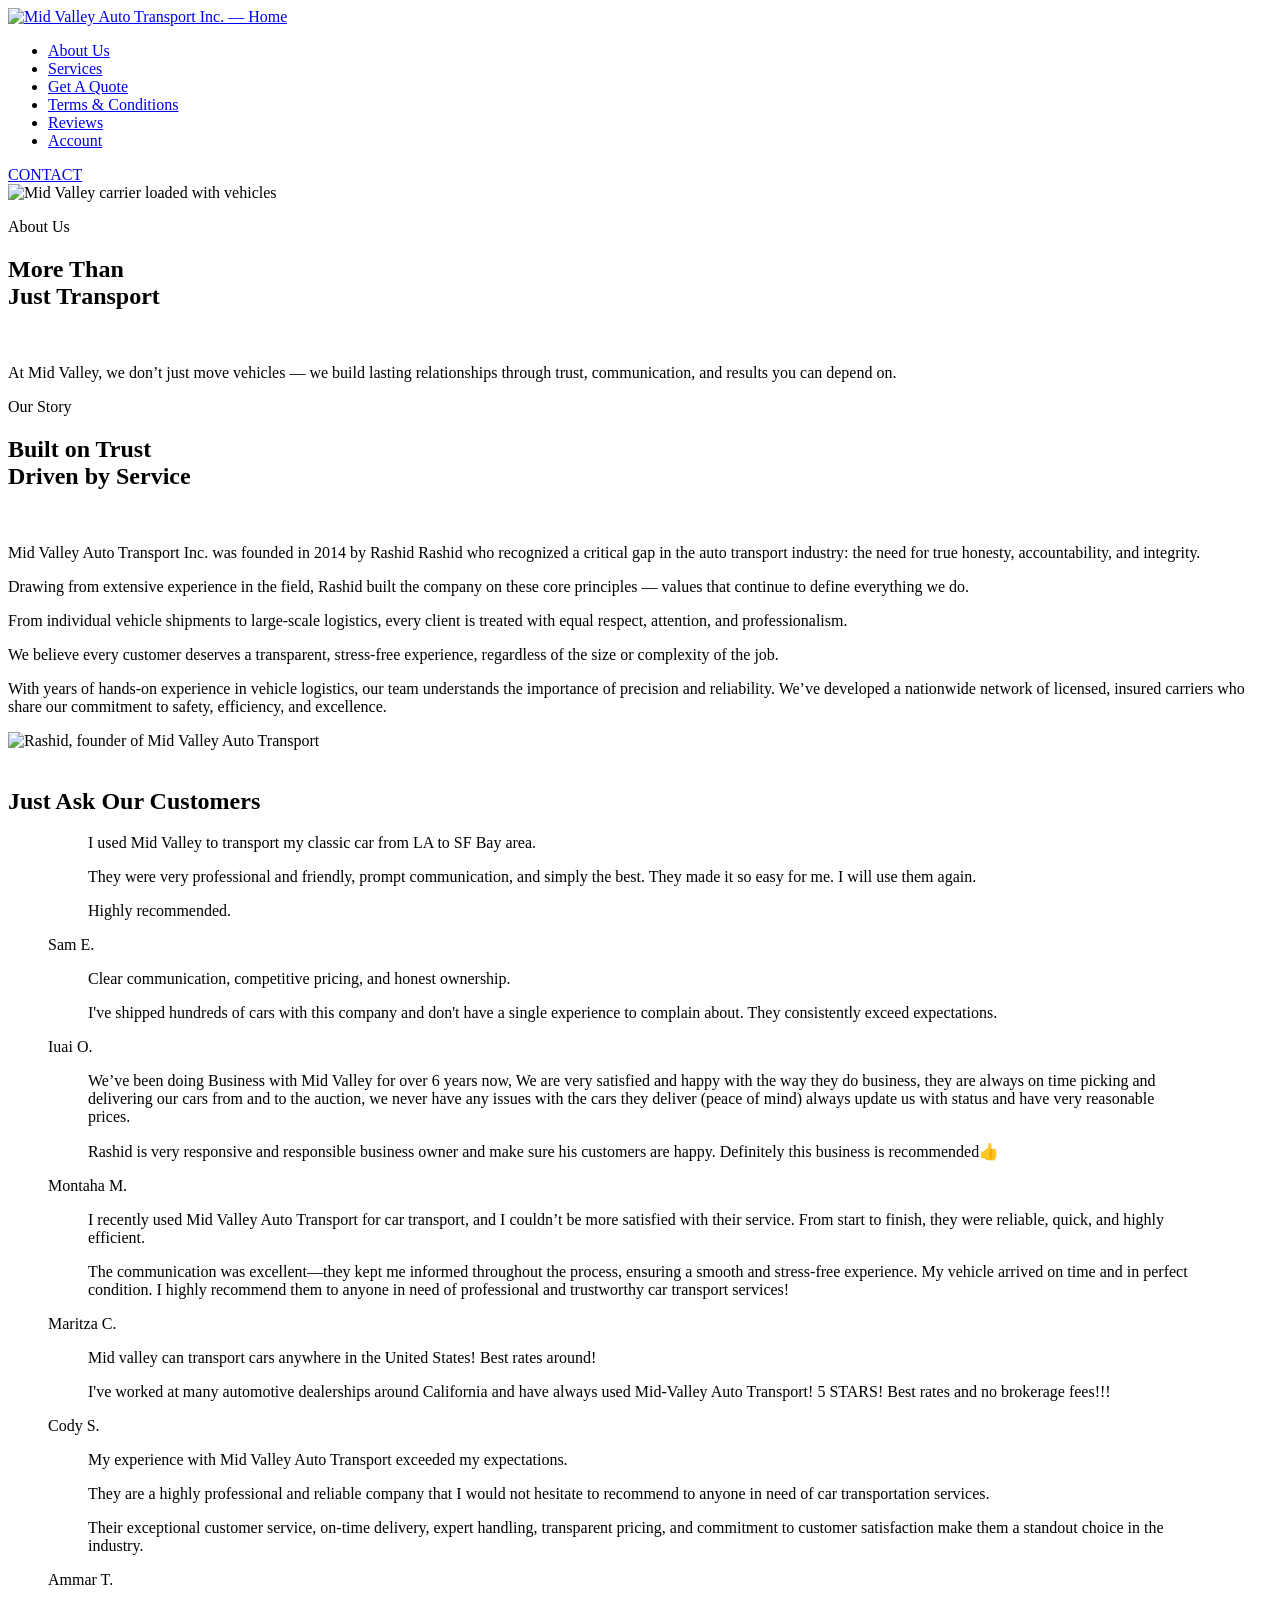
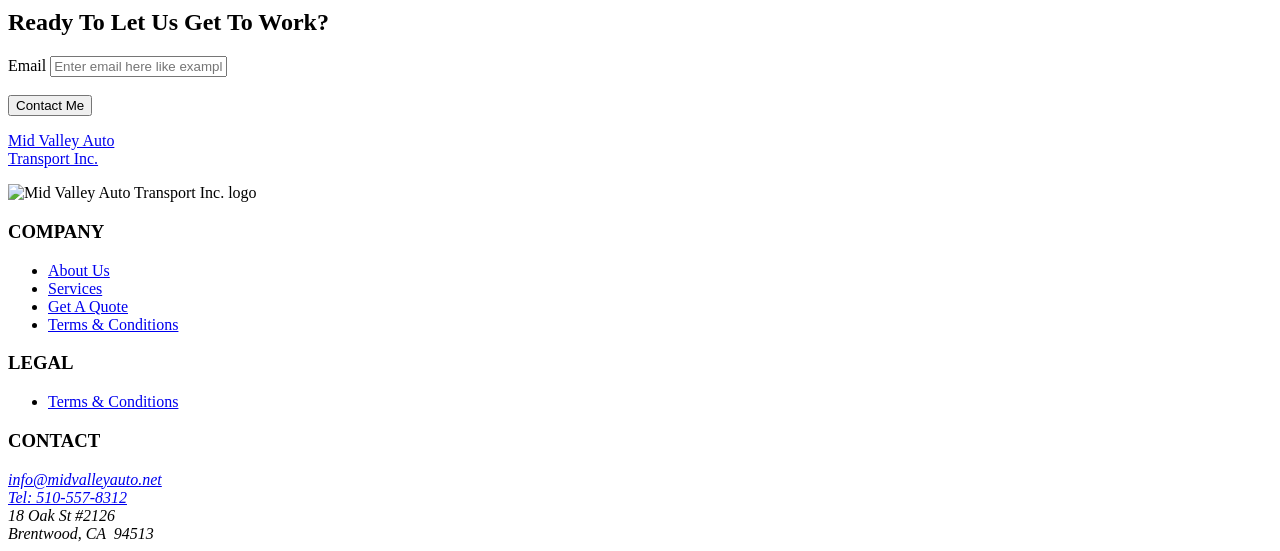
==== about-us.html @ 92d38f5a "#34 Added about-us.html file." ====
<!DOCTYPE html>
<html lang="en">
<!-- This part of the code handles fonts, styling and title. -->

<head>
    <meta charset="utf-8">
    <meta name="viewport" content="width=device-width, initial-scale=1">
    <title>About Us | Mid Valley Auto Transport Inc.</title>
    <link rel="preconnect" href="https://fonts.googleapis.com">
    <link rel="preconnect" href="https://fonts.gstatic.com" crossorigin>
    <link
        href="https://fonts.googleapis.com/css2?family=Inter:wght@300;400;500;600;700&family=Instrument+Sans:wght@400;500&display=swap"
        rel="stylesheet">
    <link rel="stylesheet" href="css/styles.css">
</head>

<body class="about">
    <div class="page">
        <header class="site-header light">
            <nav class="nav" aria-label="Main">
                <a class="nav-logo" href="index.html"><img src="assets/nav-logo-color.png" width="433" height="158"
                        alt="Mid Valley Auto Transport Inc. — Home"></a>
                <ul class="nav-links">
                    <li><a href="about-us.html" aria-current="page">About Us</a></li>
                    <li><a href="services.html">Services</a></li>
                    <li><a href="getquote.html">Get A Quote</a></li>
                    <li><a href="termsandconditions.html">Terms &amp; Conditions</a></li>
                    <li><a href="reviews.html">Reviews</a></li>
                    <li><a href="account.html">Account</a></li>
                </ul>
                <a class="nav-cta" href="contact.html">CONTACT</a>
            </nav>
        </header>
        <!-- Content of the page-->
        <main>
            <section class="about-hero">
                <img class="about-hero-bg" src="assets/about-hero.png" alt="Mid Valley carrier loaded with vehicles">
                <div class="about-hero-text">
                    <p class="kicker-line">About Us <img src="assets/about-line1.svg" width="60" height="5" alt=""></p>
                    <h1>More Than<br>Just <span class="g">Transport</span></h1>
                    <img class="bar" src="assets/about-line2.svg" width="100" height="5" alt="">
                    <p class="about-hero-copy">At Mid Valley, we don’t just move vehicles — we build lasting
                        relationships through trust, communication, and results you can depend on.</p>
                </div>
            </section>
            <section class="story">
                <div class="story-text">
                    <p class="kicker-line dark">Our Story <img src="assets/about-line1.svg" width="60" height="5"
                            alt=""></p>
                    <h2>Built on Trust<br>Driven by <span class="g">Service</span></h2>
                    <img class="bar" src="assets/about-line2.svg" width="100" height="5" alt="">
                    <div class="story-copy">
                        <p>Mid Valley Auto Transport Inc. was founded in 2014 by Rashid Rashid who recognized a critical
                            gap in the auto transport industry: the need for true honesty, accountability, and
                            integrity.</p>
                        <p>Drawing from extensive experience in the field, Rashid built the company on these core
                            principles — values that continue to define everything we do.</p>
                        <p>From individual vehicle shipments to large-scale logistics, every client is treated with
                            equal respect, attention, and professionalism.</p>
                        <p>We believe every customer deserves a transparent, stress-free experience, regardless of the
                            size or complexity of the job.</p>
                        <p>With years of hands-on experience in vehicle logistics, our team understands the importance
                            of precision and reliability. We’ve developed a nationwide network of licensed, insured
                            carriers who share our commitment to safety, efficiency, and excellence.</p>
                    </div>
                </div>
                <img class="founder" src="assets/about-founder.png" width="511" height="763"
                    alt="Rashid, founder of Mid Valley Auto Transport">
            </section>
            <section class="testimonials">
                <img class="testimonials-bg" src="assets/about-tires.png" alt="">
                <h2>Just Ask Our Customers</h2>
                <div class="t-grid">
                    <figure class="t-card">
                        <blockquote>
                            <p>I used Mid Valley to transport my classic car from LA to SF Bay area.</p>
                            <p>They were very professional and friendly, prompt communication, and simply the best. They
                                made it so easy for me. I will use them again.</p>
                            <p>Highly recommended.</p>
                        </blockquote>
                        <figcaption>Sam E.</figcaption>
                    </figure>
                    <figure class="t-card">
                        <blockquote>
                            <p>Clear communication, competitive pricing, and honest ownership.</p>
                            <p>I've shipped hundreds of cars with this company and don't have a single experience to
                                complain about. They consistently exceed expectations.</p>
                        </blockquote>
                        <figcaption>Iuai O.</figcaption>
                    </figure>
                    <figure class="t-card">
                        <blockquote>
                            <p>We’ve been doing Business with Mid Valley for over 6 years now, We are very satisfied and
                                happy with the way they do business, they are always on time picking and delivering our
                                cars from and to the auction, we never have any issues with the cars they deliver (peace
                                of mind) always update us with status and have very reasonable prices.</p>
                            <p>Rashid is very responsive and responsible business owner and make sure his customers are
                                happy. Definitely this business is recommended👍</p>
                        </blockquote>
                        <figcaption>Montaha M.</figcaption>
                    </figure>
                    <figure class="t-card">
                        <blockquote>
                            <p>I recently used Mid Valley Auto Transport for car transport, and I couldn’t be more
                                satisfied with their service. From start to finish, they were reliable, quick, and
                                highly efficient.</p>
                            <p>The communication was excellent—they kept me informed throughout the process, ensuring a
                                smooth and stress-free experience. My vehicle arrived on time and in perfect condition.
                                I highly recommend them to anyone in need of professional and trustworthy car transport
                                services!</p>
                        </blockquote>
                        <figcaption>Maritza C.</figcaption>
                    </figure>
                    <figure class="t-card">
                        <blockquote>
                            <p>Mid valley can transport cars anywhere in the United States! Best rates around!</p>
                            <p>I've worked at many automotive dealerships around California and have always used
                                Mid-Valley Auto Transport! 5 STARS! Best rates and no brokerage fees!!!</p>
                        </blockquote>
                        <figcaption>Cody S.</figcaption>
                    </figure>
                    <figure class="t-card">
                        <blockquote>
                            <p>My experience with Mid Valley Auto Transport exceeded my expectations.</p>
                            <p>They are a highly professional and reliable company that I would not hesitate to
                                recommend to anyone in need of car transportation services.</p>
                            <p>Their exceptional customer service, on-time delivery, expert handling, transparent
                                pricing, and commitment to customer satisfaction make them a standout choice in the
                                industry.</p>
                        </blockquote>
                        <figcaption>Ammar T.</figcaption>
                    </figure>
                </div>
            </section>
        </main>
        <footer class="site-footer">
            <div class="footer-inner">
                <h2 class="footer-title">Ready To Let Us Get To Work?</h2>
                <form class="footer-form" action="contact.html" method="get">
                    <label class="visually-hidden" for="footer-email">Email</label>
                    <input id="footer-email" name="email" type="email" autocomplete="email"
                        placeholder="Enter email here like example@mysite.com">
                    <img class="footer-line" src="assets/line-footer.svg" width="1655" height="1" alt="">
                    <button type="submit" class="contact-btn">Contact Me</button>
                </form>
                <div class="footer-cols">
                    <div class="footer-brand">
                        <p><a href="index.html">Mid Valley Auto<br>Transport Inc.</a></p>
                        <img src="assets/footer-logo.png" width="353" height="235"
                            alt="Mid Valley Auto Transport Inc. logo">
                    </div>
                    <div class="footer-col col-company">
                        <h3>COMPANY</h3>
                        <ul>
                            <li><a href="about-us.html">About Us</a></li>
                            <li><a href="services.html">Services</a></li>
                            <li><a href="getquote.html">Get A Quote</a></li>
                            <li><a href="termsandconditions.html">Terms &amp; Conditions</a></li>
                        </ul>
                    </div>
                    <div class="footer-col col-legal">
                        <h3>LEGAL</h3>
                        <ul>
                            <li><a href="termsandconditions.html">Terms &amp; Conditions</a></li>
                        </ul>
                    </div>
                    <div class="footer-col col-contact">
                        <h3>CONTACT</h3>
                        <address>
                            <a href="mailto:info@midvalleyauto.net">info@midvalleyauto.net</a>
                            <br>
                            <a href="tel:510-557-8312">Tel: 510-557-8312</a>
                            <br>
                            18 Oak St #2126
                            <br>
                            Brentwood, CA&nbsp; 94513
                        </address>
                    </div>
                </div>
            </div>
        </footer>
    </div>
</body>

</html>
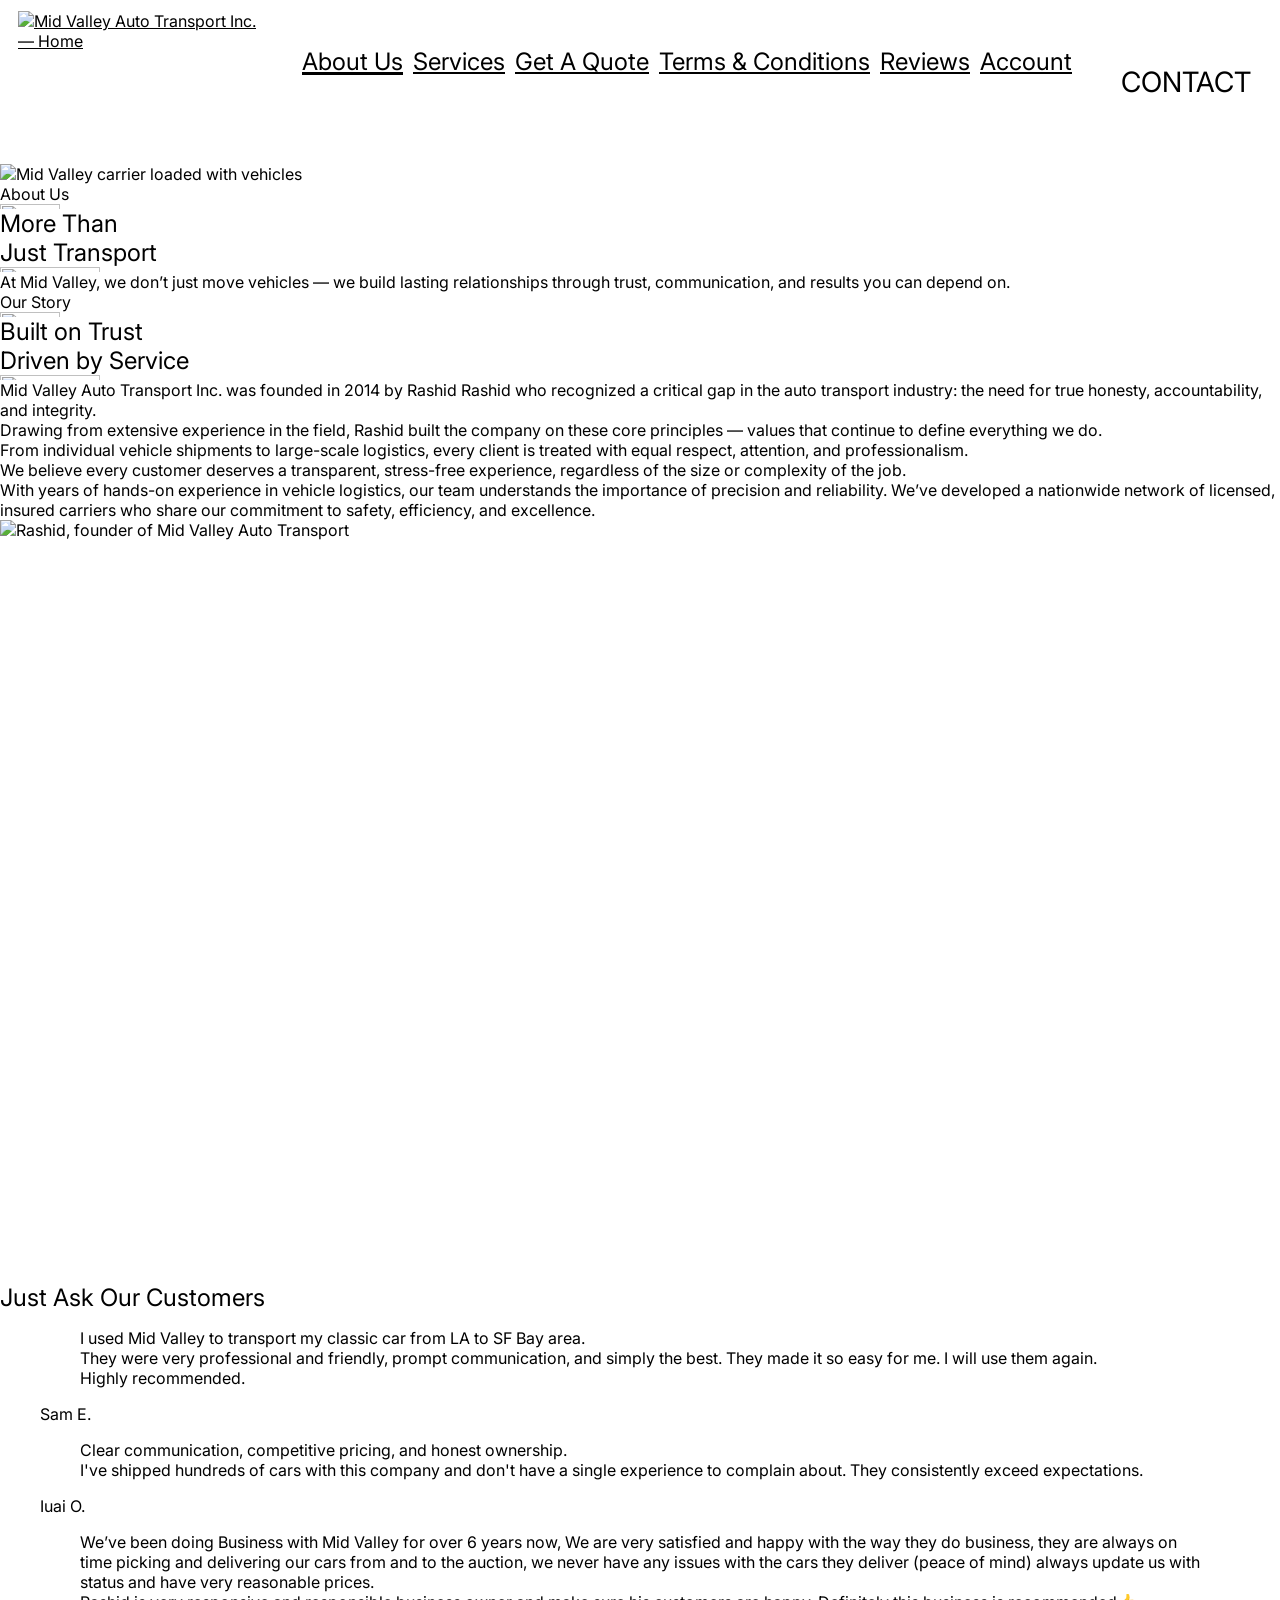
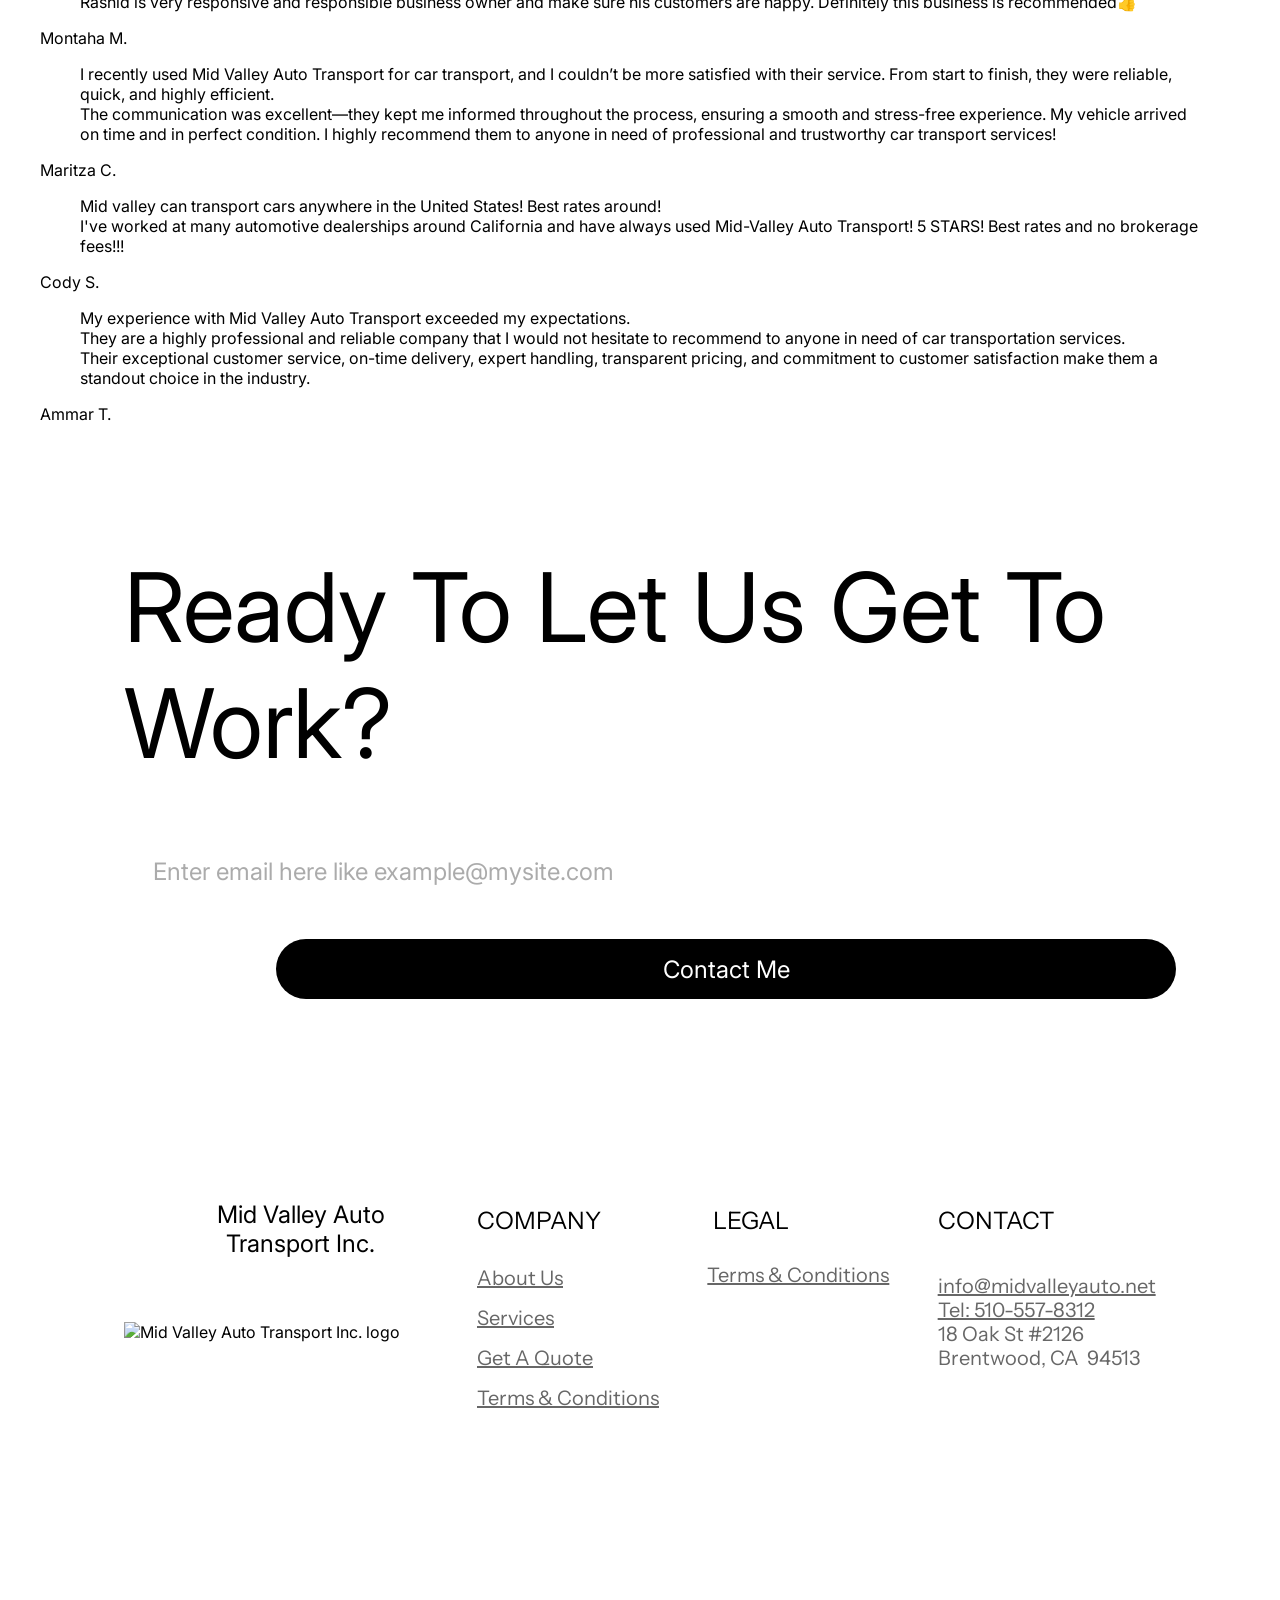
==== commit a5779390: "#34 Changed reference to styles.css file." ====
--- a/about-us.html
+++ b/about-us.html
@@ -1,7 +1,7 @@
 <!DOCTYPE html>
 <html lang="en">
+
 <!-- This part of the code handles fonts, styling and title. -->
-
 <head>
     <meta charset="utf-8">
     <meta name="viewport" content="width=device-width, initial-scale=1">
@@ -11,7 +11,7 @@
     <link
         href="https://fonts.googleapis.com/css2?family=Inter:wght@300;400;500;600;700&family=Instrument+Sans:wght@400;500&display=swap"
         rel="stylesheet">
-    <link rel="stylesheet" href="css/styles.css">
+    <link rel="stylesheet" href="styles.css">
 </head>
 
 <body class="about">
--- a/styles.css
+++ b/styles.css
@@ -0,0 +1,217 @@
+@import url('https://fonts.googleapis.com/css2?family=Inter:wght@300;400;500;600;700&family=Instrument+Sans:wght@400;500&display=swap');
+/* home.css — Home page (index.html) only. Auto-generated from styles.css by midvalley-build/extract_home_css.py; do not hand-edit, rerun the build. */
+/* Mid Valley Auto Transport Inc. — generated from Figma file xAtQjGXaeIYpYWXCQyQANb */
+:root{--green:#3baa4c;--green-terms:#51b30b;--grey-link:#676767;--slide:#f0f0f0;--inter:'Inter',system-ui,sans-serif;--inst:'Instrument Sans',system-ui,sans-serif}
+*,*::before,*::after{box-sizing:border-box}
+html,body{margin:0;padding:0}
+body{font-family:var(--inter);font-weight:400;line-height:normal;background:#fff;color:#000}
+body.home{background:#000}
+img{max-width:100%;height:auto;display:block}
+h1,h2,h3,p,ul{margin:0;font-weight:inherit}
+a{color:inherit}
+.page{max-width:1920px;margin:0 auto;overflow-x:clip}
+.visually-hidden{position:absolute;width:1px;height:1px;overflow:hidden;clip:rect(0 0 0 0)}
+/* test */
+/* ---------- Header / nav ---------- */
+.site-header{position:sticky;top:0;z-index:100;height:164px}
+.site-header.dark{background:#000;color:#fff}
+.nav{height:100%;display:flex;align-items:center;padding:0 77px 0 18px;gap:24px}
+.nav-logo{flex:0 0 auto;width:340px;align-self:flex-start;margin-top:11px}
+.nav-links{display:flex;list-style:none;padding:0;margin:0 auto 0 0;gap:6px 10px;flex-wrap:nowrap;align-self:flex-start;margin-top:47px;padding-left:calc(24.32vw - 382px)}
+.nav-links a{font-size:32px;text-decoration:underline;white-space:nowrap}
+.nav-cta{flex:0 0 250px;height:92px;margin-left:auto;border-radius:100px;display:flex;align-items:center;justify-content:center;font-size:36px;text-decoration:none}
+.dark .nav-cta{background:#fff;color:#000}
+@media (min-width:1920px){
+    .nav-links{padding-left:85px}
+}
+/* ---------- Home ---------- */
+.home main{color:#fff}
+.hero{position:relative;height:654px;overflow:hidden;background:#000}
+.hero-bg{position:absolute;left:0;top:-247px;width:100%;aspect-ratio:1280/586;object-fit:cover;opacity:.4}
+.hero-text{position:relative;padding:124px 0 0 71px}
+.hero-kicker{font-size:32px}
+.hero h1{font-size:96px;margin-top:15px;max-width:550px}
+.hero-tag{font-size:40px;margin-top:14px}
+.road-divider{margin:0 41px;height:82px;overflow:hidden;position:relative}
+.road-divider img{position:absolute;width:172.44%;max-width:none;height:277.36%;left:-8.86%;top:-90.6%}
+.vision{padding:0 42px 62px 71px;min-height:392px;font-size:32px}
+.eyebrow{color:var(--green);font-size:32px;margin-bottom:37px}
+.vision p+p{margin-top:37px}
+.vision .eyebrow+p{margin-top:0}
+.about-split{display:flex;justify-content:space-between;align-items:flex-start;min-height:740px}
+.about-text{width:545px;margin:141px 0 0 155px;font-size:24px;line-height:30px}
+.about-text h2{color:var(--green);font-weight:700;font-size:48px;line-height:normal;margin-bottom:29px}
+.about-text p+p{margin-top:30px}
+.about-img{width:960px;height:740px;object-fit:cover;opacity:.74;flex:0 0 auto;margin-right:-1px}
+.promise{background:#fefffe;color:#000;padding:24px 0 140px;position:relative}
+.promise-divider{width:calc(100% - 2px);margin-left:7px;aspect-ratio:1918/129;object-fit:cover}
+.promise-text{padding:0 100px 0 120px;margin-top:-14px}
+.promise-text .eyebrow{margin-bottom:44px}
+.promise h2{font-size:55px;letter-spacing:.55px;line-height:60px}
+.promise h2 .light{font-weight:300}
+.slide{margin:111px 78px 0;background:var(--slide);border-radius:25px;min-height:847px;display:flex;gap:128px;padding-left:58px}
+.slide-img{width:814px;height:847px;object-fit:cover;flex:0 0 auto}
+.slide-body{padding:77px 40px 60px 0;max-width:700px}
+.slide-body h3{font-size:48px;line-height:60px;letter-spacing:.48px}
+.slide-green{color:var(--green);font-size:64px;line-height:60px;letter-spacing:.64px}
+.slide-body h3+.slide-green{margin-top:52px}
+.slide-line{margin:34px 0 31px}
+.slide-copy{margin-top:52px;font-weight:500;font-size:24px;line-height:30px;letter-spacing:.24px}
+.slide-copy p+p{margin-top:30px}
+.slide-body .quote-link{margin-top:108px}
+.quote-link{position:relative;display:inline-block;width:266px;height:57px;text-decoration:none;color:#000}
+.quote-link span{display:block;padding:13px 0;font-size:24px;letter-spacing:.24px;opacity:.5}
+.quote-link.light span{color:#d4d4d4}
+.quote-arrow{position:absolute;left:236px;top:17px}
+.quote-line{position:absolute;left:0;top:55px}
+.why{background:#000;position:relative;margin-top:-103px;padding-top:1px}
+.why-line{margin:0 auto;width:1760px;max-width:calc(100% - 40px)}
+.why>.why-line:first-child{margin-top:-1px}
+.why-eyebrow{font-size:32px;line-height:60px;letter-spacing:.32px;margin:74px 0 0 80px}
+.why-head{display:flex;align-items:flex-start;gap:40px;padding:22px 80px 0;position:relative}
+.why-head h2{color:var(--green);font-weight:500;font-size:64px;letter-spacing:.64px;max-width:1491px;flex:1}
+.why-head .quote-link{position:absolute;left:1438px;top:110px}
+.why-img{width:100%;aspect-ratio:1862/548;object-fit:cover;opacity:.7;margin-top:39px}
+.why-img+.why-line{margin-top:60px}
+.numbers-eyebrow{margin:107px 0 0 80px;line-height:60px;letter-spacing:.32px}
+.numbers-title{font-weight:500;font-size:96px;letter-spacing:.96px;margin:0 0 0 80px}
+.numbers-img{width:1871px;height:252px;object-fit:cover;margin:33px 0 0 25px;max-width:calc(100% - 25px)}
+.road-strip{width:100%;height:195px;object-fit:cover;margin-top:20px}
+/* ---------- Footer ---------- */
+.site-footer{background:#fff;color:#000;position:relative}
+.footer-inner{min-height:1184px;padding:109px 112px 120px 124px;position:relative}
+.footer-title{font-size:96px}
+.footer-form{position:relative;margin:76px 0 0 29px;display:flex;flex-direction:column}
+.footer-form input{border:0;outline:0;background:transparent;font:24px var(--inter);padding:0;height:29px;width:100%}
+.footer-form input::placeholder{color:rgba(0,0,0,.33)}
+.footer-line{width:100%;height:1px}
+.contact-btn{align-self:flex-end;width:900px;max-width:100%;height:60px;margin:52px -8px 0 0;border:0;border-radius:999px;background:#000;color:#fff;font:24px var(--inter);cursor:pointer}
+.footer-cols{display:grid;grid-template-columns:479px 391px 391px 1fr;margin:201px 0 0 -56px}
+.footer-brand{display:flex;flex-direction:column;align-items:flex-start}
+.footer-brand p{font-size:24px;text-align:center;width:353px;padding-left:0}
+.footer-brand p a{text-decoration:none}
+.footer-brand img{width:353px;height:235px;object-fit:cover;margin-top:64px}
+.footer-col h3{font-family:var(--inst);font-size:24px;margin-top:6px}
+.footer-col ul{list-style:none;padding:0;margin:28px 0 0}
+.footer-col li,.footer-col address{font-family:var(--inst);font-size:20px;color:var(--grey-link);line-height:40px;font-style:normal}
+.footer-col li a{text-decoration:underline}
+.col-company ul{margin-top:23px}
+.col-legal h3{padding-left:6px}
+.col-legal ul{margin-top:28px;line-height:normal}
+.col-legal li{line-height:normal}
+.col-contact address{line-height:normal;margin-top:39px}
+.col-contact h3{padding-left:0}
+/* ---------- Responsive ---------- */
+@media (max-width:1600px){
+    .nav-links{padding-left:20px!important}
+    .nav-links a{font-size:24px}
+    .nav-logo{width:240px}
+    .nav-cta{flex-basis:180px;height:70px;font-size:28px}
+    .slide{gap:48px}
+    .slide-img{width:45%;height:auto}
+    .why-head .quote-link{position:static;margin-top:20px}
+    .why-head{flex-wrap:wrap}
+    .footer-cols{grid-template-columns:repeat(4,1fr);margin-left:0}
+}
+@media (max-width:1100px){
+    .site-header{height:auto}
+    .nav{flex-wrap:wrap;padding:10px 20px;gap:12px}
+    .nav-logo{margin:0}
+    .nav-links{order:3;width:100%;margin:0;padding:0!important;flex-wrap:wrap}
+    .nav-links a{font-size:18px}
+    .nav-cta{flex-basis:140px;height:52px;font-size:20px}
+    .hero{height:auto;padding-bottom:60px}
+    .hero-bg{top:0;height:100%;aspect-ratio:auto}
+    .hero-text{padding:80px 20px 0}
+    .hero h1{font-size:56px}
+    .hero-kicker{font-size:22px}
+    .hero-tag{font-size:24px}
+    .road-divider{margin:0 20px}
+    .vision{padding:40px 20px;font-size:20px;min-height:0}
+    .eyebrow{font-size:22px}
+    .about-split{flex-direction:column;min-height:0}
+    .about-text{margin:40px 20px;width:auto}
+    .about-text h2{font-size:32px}
+    .about-img{width:100%;height:auto}
+    .promise-text{padding:0 20px}
+    .promise h2{font-size:32px;line-height:40px}
+    .slide{flex-direction:column;margin:40px 20px 0;padding:20px}
+    .slide-img{width:100%}
+    .slide-green{font-size:36px;line-height:44px}
+    .slide-body h3{font-size:30px}
+    .slide-line{width:100%}
+    .why-eyebrow,.numbers-eyebrow,.numbers-title{margin-left:20px}
+    .why-head{padding:0 20px}
+    .why-head h2{font-size:36px}
+    .numbers-title{font-size:48px}
+    .numbers-img{height:auto;margin-left:0;max-width:100%}
+    .footer-inner{padding:60px 20px;min-height:0}
+    .footer-title{font-size:44px}
+    .footer-form{margin-left:0}
+    .contact-btn{margin-right:0}
+    .footer-cols{grid-template-columns:1fr 1fr;gap:30px;margin-top:60px}
+}
+/* =====================================================================
+   Additional pages
+   ===================================================================== */
+.nav-links a[aria-current="page"]{text-decoration-thickness:3px}
+input,button{font-family:inherit}
+input:focus-visible,button:focus-visible,a:focus-visible{outline:3px solid #51b30b;outline-offset:2px}
+
+/* ---------- Terms and Conditions Page ---------- */
+
+.terms-container {
+    max-width: 1200px;
+    margin: 50px auto;
+    padding: 30px;
+}
+
+.terms-container h1 {
+    font-size: 36px;
+    font-weight: 700;
+    text-align: center;
+    margin-bottom: 20px;
+}
+
+.terms-container p {
+    font-size: 18px;
+    line-height: 1.6;
+}
+
+.terms-content {
+    margin-top: 40px;
+}
+
+.terms-content h2 {
+    font-size: 24px;
+    font-weight: 600;
+    margin-top: 30px;
+    margin-bottom: 15px;
+}
+
+.terms-content p {
+    margin-bottom: 15px;
+}
+
+/* Terms Page Footer */
+.terms-page-footer {
+    padding: 25px;
+    text-align: center;
+}
+
+/* Responsive Layout */
+@media (max-width: 768px) {
+    .terms-container {
+        margin: 20px auto;
+        padding: 20px;
+    }
+
+    .terms-container h1 {
+        font-size: 28px;
+    }
+
+    .terms-content h2 {
+        font-size: 20px;
+    }
+}
+
